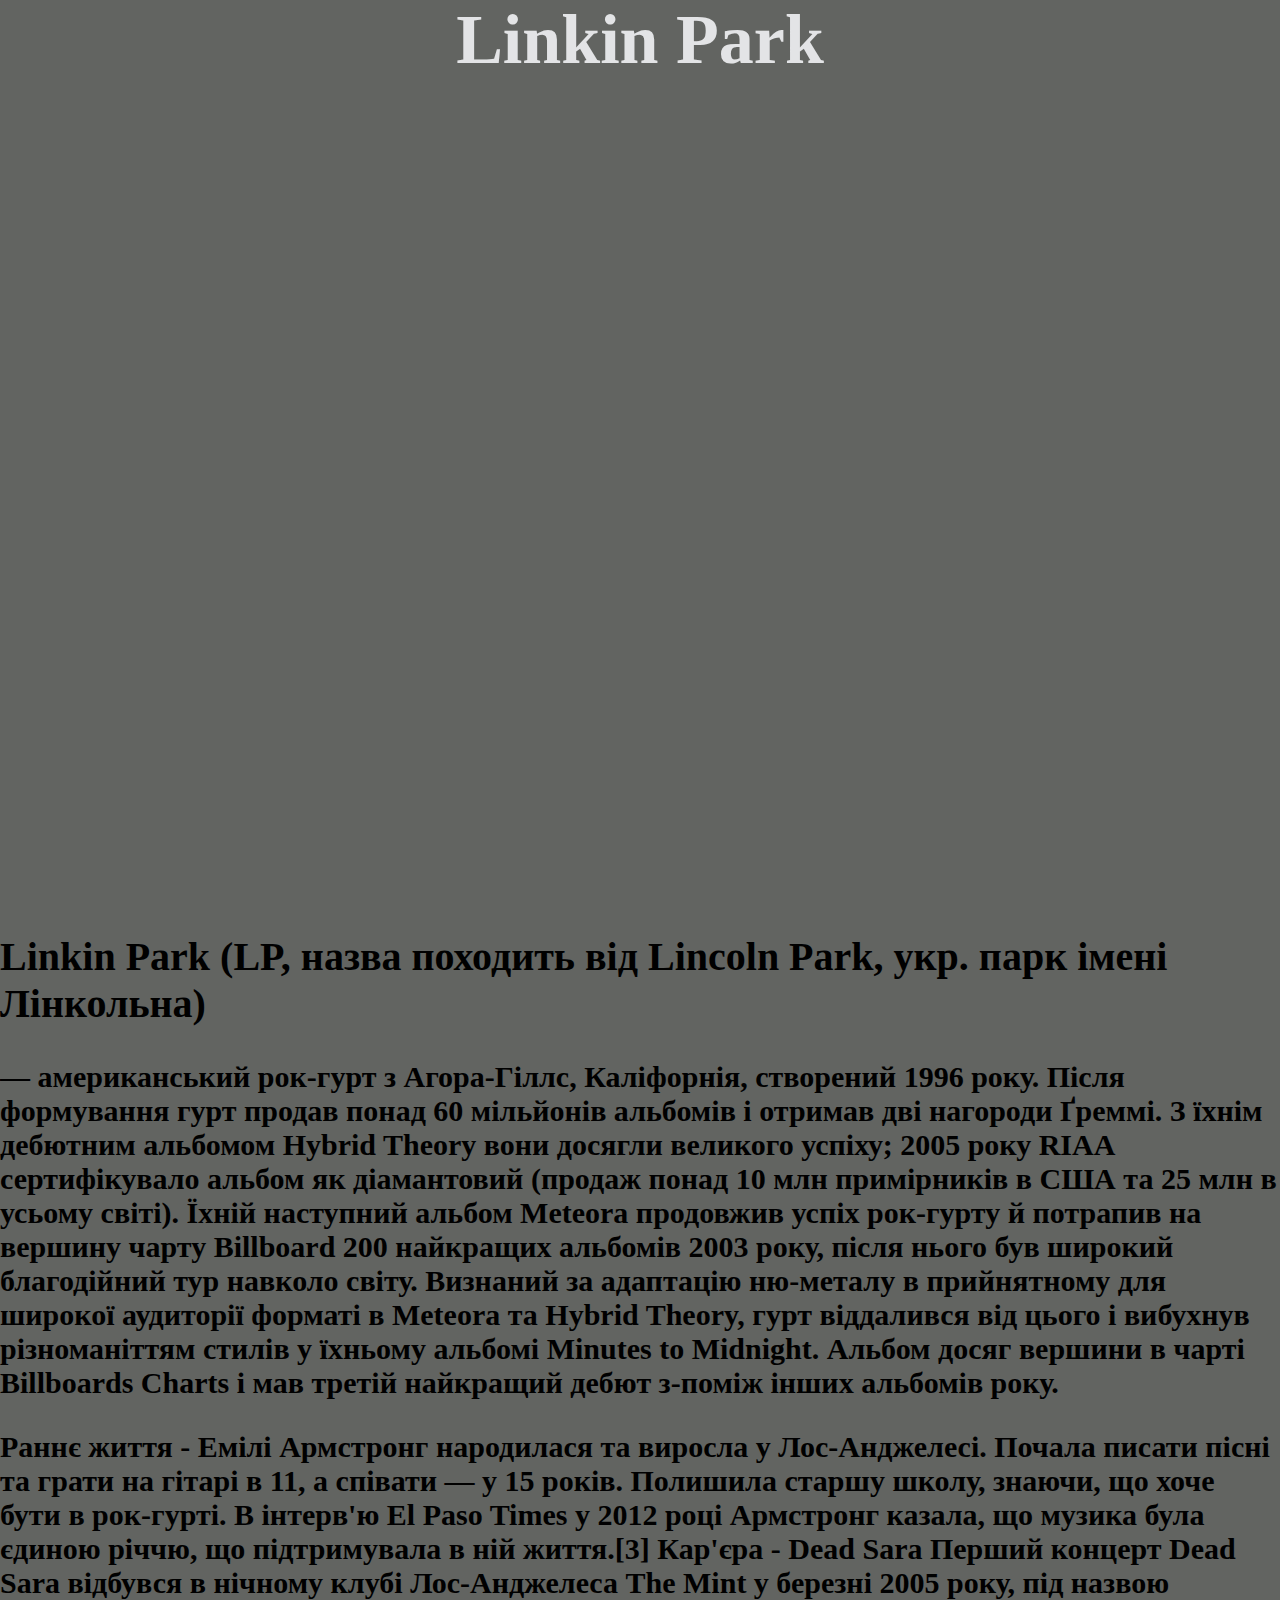
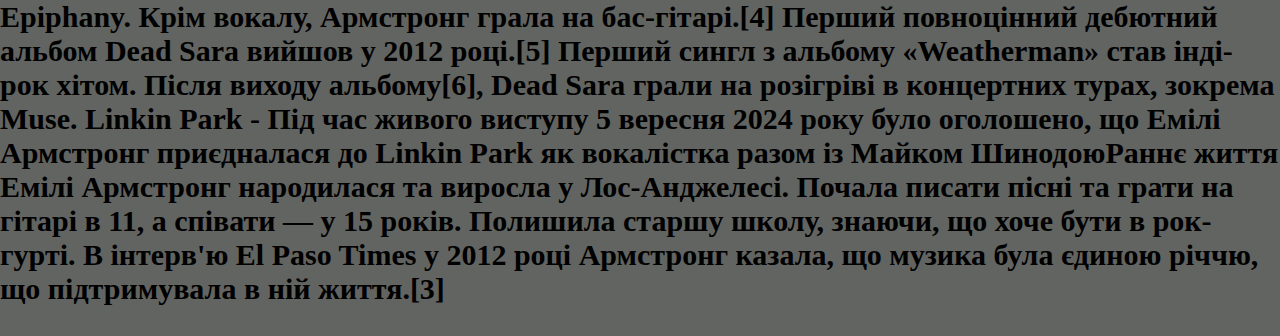
==== index.html @ 14aa0cb0 "Add files via upload" ====
<html>
    <head>
        <link href="vadimeshkere.css" rel="stylesheet">
        
    </head>
<body>   

<header>
   <div class="image">
   <h1>Linkin Park</h1>     
</div> 
</header>

<main>


<h2>Linkin Park (LP, назва походить від Lincoln Park, укр. парк імені Лінкольна)</h2>

<h3> — американський рок-гурт 
    з Агора-Гіллс, Каліфорнія, створений 1996 року. Після формування гурт продав понад 60 мільйонів альбомів і отримав дві нагороди Ґреммі. З їхнім дебютним альбомом Hybrid Theory вони досягли великого успіху; 2005 року RIAA сертифікувало альбом як діамантовий (продаж понад 10 млн примірників в США та 25 млн в усьому світі). Їхній наступний альбом Meteora продовжив успіх рок-гурту й потрапив на вершину чарту Billboard 200 найкращих альбомів 2003 року, після нього був широкий благодійний тур навколо світу.

    Визнаний за адаптацію ню-металу в прийнятному для широкої аудиторії форматі в Meteora та Hybrid Theory, гурт віддалився від цього і вибухнув різноманіттям стилів у їхньому альбомі Minutes to Midnight. Альбом досяг вершини в чарті Billboards Charts і мав третій найкращий дебют з-поміж інших альбомів року. </h3>
<h3>Раннє життя -

    
    Емілі Армстронг народилася та виросла у Лос-Анджелесі. Почала писати пісні та грати на гітарі в 11, а співати — у 15 років. Полишила старшу школу, знаючи, що хоче бути в рок-гурті. В інтерв'ю El Paso Times у 2012 році Армстронг казала, що музика була єдиною річчю, що підтримувала в ній життя.[3]
    

    Кар'єра -
    Dead Sara
    Перший концерт Dead Sara відбувся в нічному клубі Лос-Анджелеса The Mint у березні 2005 року, під назвою Epiphany. Крім вокалу, Армстронг грала на бас-гітарі.[4] Перший повноцінний дебютний альбом Dead Sara вийшов у 2012 році.[5] Перший сингл з альбому «Weatherman» став інді-рок хітом. Після виходу альбому[6], Dead Sara грали на розігріві в концертних турах, зокрема Muse.
    

    Linkin Park -
    Під час живого виступу 5 вересня 2024 року було оголошено, що Емілі Армстронг приєдналася до Linkin Park як вокалістка разом із Майком ШинодоюРаннє життя
    Емілі Армстронг народилася та виросла у Лос-Анджелесі. Почала писати пісні та грати на гітарі в 11, а співати — у 15 років. Полишила старшу школу, знаючи, що хоче бути в рок-гурті. В інтерв'ю El Paso Times у 2012 році Армстронг казала, що музика була єдиною річчю, що підтримувала в ній життя.[3]</h3>
    
    
</body>
</html>
---- vadimeshkere.css ----
h1{
	color:#e3e4e6;
	text-align:center;
    font-size: 70px;

}


body{
    background:#626461;
    margin: 0;
    
}
header{
    
    width: 100%;
    background: url("https://i.pinimg.com/736x/89/0d/c6/890dc6e1d4ed24e91c7d2f33f1aec6e8.jpg");
    background-repeat:no-repeat;
    margin: 0;
    height:100vh;
    background-size: cover;
    background-repeat: no-repeat;
   
    
}
main{    
    background:#626461;
    margin: 0;
}
.image{
    
    max-width: 100%;
    height: 200%;
}

h2 {
    font-size: 40px;
}

h3{
    font-size:30px;
}
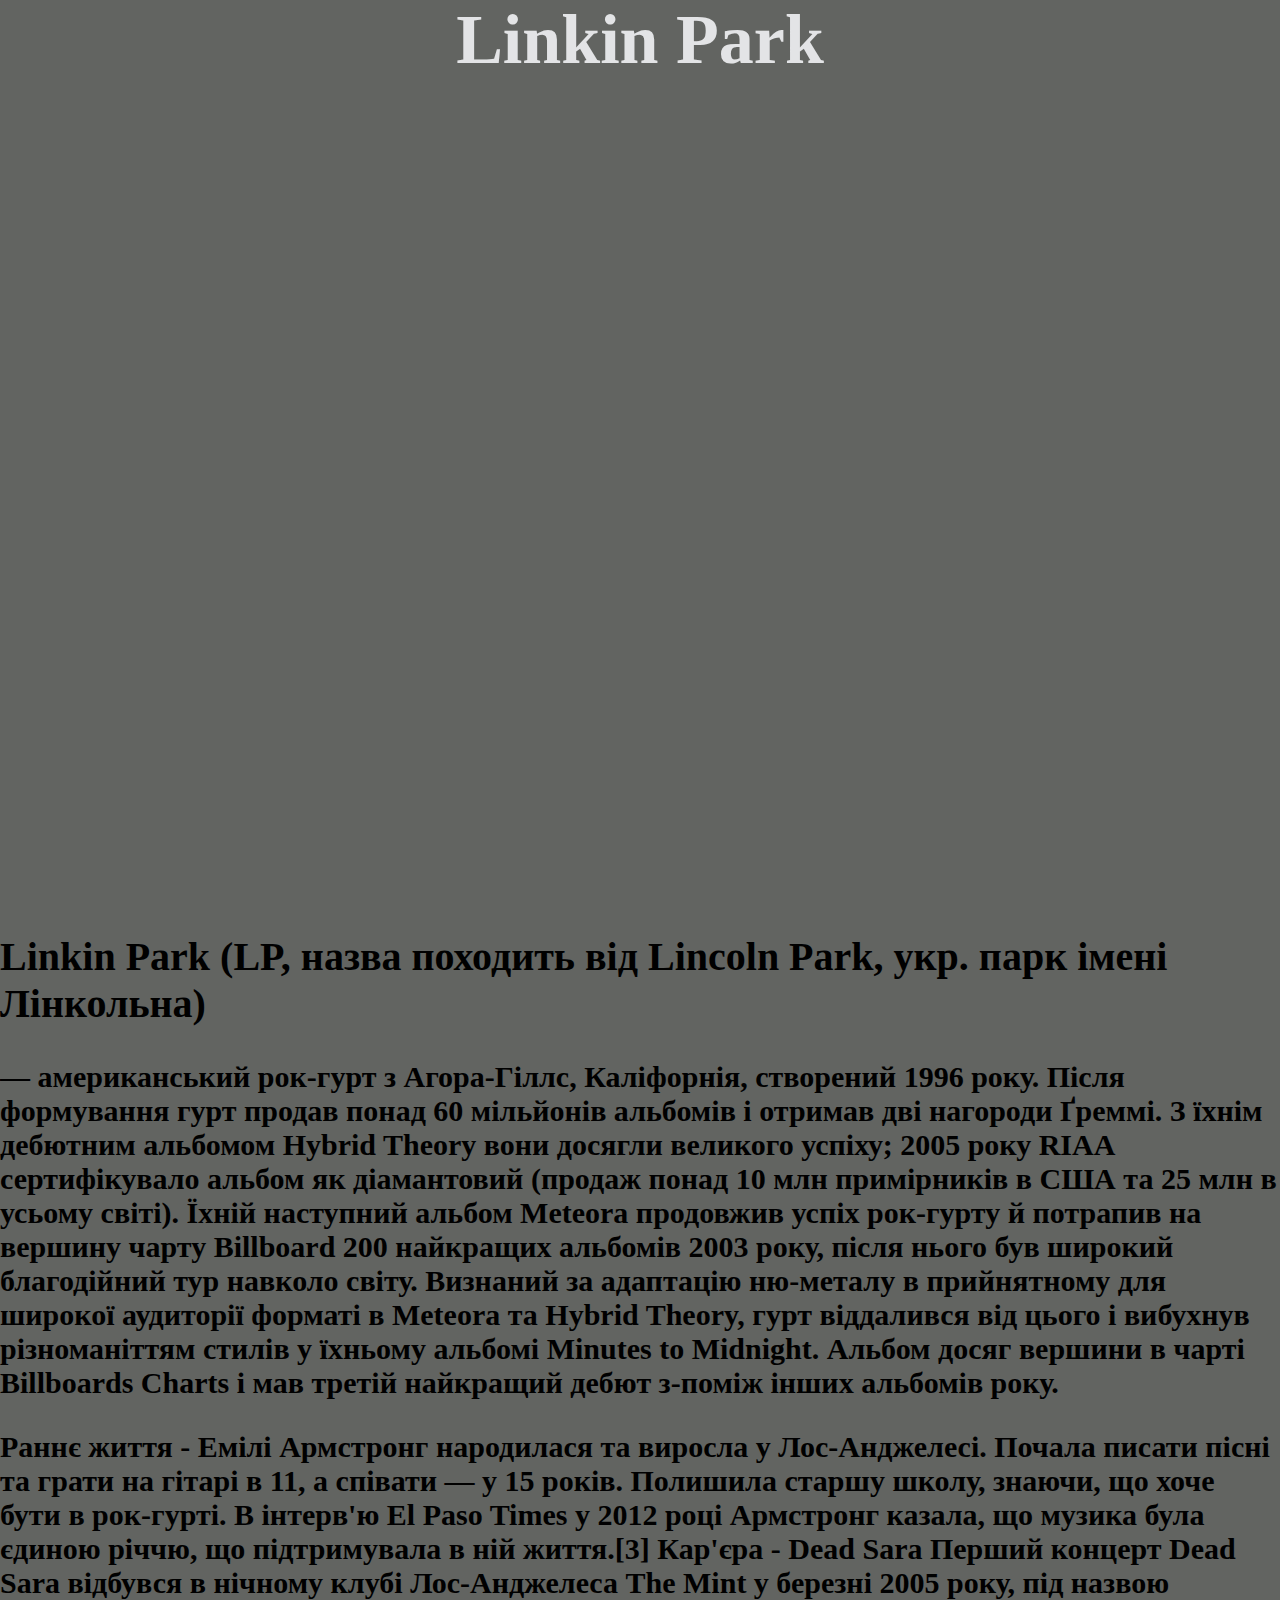
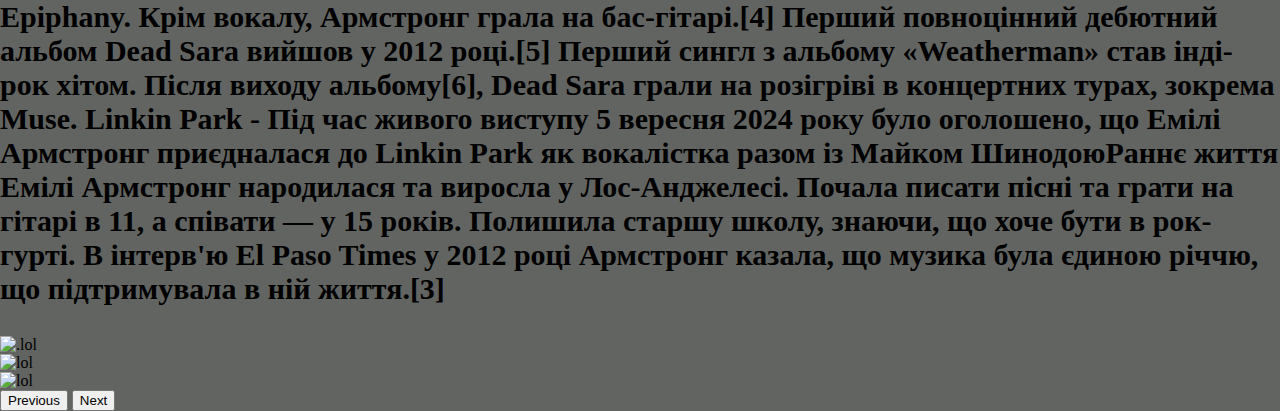
==== commit c2af71f1: "Add files via upload" ====
--- a/index.html
+++ b/index.html
@@ -1,40 +1,56 @@
+
 <html>
-    <head>
-        <link href="vadimeshkere.css" rel="stylesheet">
-        
-    </head>
+
+<head>
+<link href="vadimeshkere.css" rel="stylesheet">
+
+</head>
 <body>   
-
 <header>
-   <div class="image">
-   <h1>Linkin Park</h1>     
+<div class="image">
+<h1>Linkin Park</h1>     
 </div> 
 </header>
+<main>
+<h2>Linkin Park (LP, назва походить від Lincoln Park, укр. парк імені Лінкольна)</h2>
+<h3> — американський рок-гурт 
+з Агора-Гіллс, Каліфорнія, створений 1996 року. Після формування гурт продав понад 60 мільйонів альбомів і отримав дві нагороди Ґреммі. З їхнім дебютним альбомом Hybrid Theory вони досягли великого успіху; 2005 року RIAA сертифікувало альбом як діамантовий (продаж понад 10 млн примірників в США та 25 млн в усьому світі). Їхній наступний альбом Meteora продовжив успіх рок-гурту й потрапив на вершину чарту Billboard 200 найкращих альбомів 2003 року, після нього був широкий благодійний тур навколо світу.
+Визнаний за адаптацію ню-металу в прийнятному для широкої аудиторії форматі в Meteora та Hybrid Theory, гурт віддалився від цього і вибухнув різноманіттям стилів у їхньому альбомі Minutes to Midnight. Альбом досяг вершини в чарті Billboards Charts і мав третій найкращий дебют з-поміж інших альбомів року. </h3>
+<h3>Раннє життя -
 
-<main>
+Емілі Армстронг народилася та виросла у Лос-Анджелесі. Почала писати пісні та грати на гітарі в 11, а співати — у 15 років. Полишила старшу школу, знаючи, що хоче бути в рок-гурті. В інтерв'ю El Paso Times у 2012 році Армстронг казала, що музика була єдиною річчю, що підтримувала в ній життя.[3]
 
 
-<h2>Linkin Park (LP, назва походить від Lincoln Park, укр. парк імені Лінкольна)</h2>
 
-<h3> — американський рок-гурт 
-    з Агора-Гіллс, Каліфорнія, створений 1996 року. Після формування гурт продав понад 60 мільйонів альбомів і отримав дві нагороди Ґреммі. З їхнім дебютним альбомом Hybrid Theory вони досягли великого успіху; 2005 року RIAA сертифікувало альбом як діамантовий (продаж понад 10 млн примірників в США та 25 млн в усьому світі). Їхній наступний альбом Meteora продовжив успіх рок-гурту й потрапив на вершину чарту Billboard 200 найкращих альбомів 2003 року, після нього був широкий благодійний тур навколо світу.
+Кар'єра -
+Dead Sara
+Перший концерт Dead Sara відбувся в нічному клубі Лос-Анджелеса The Mint у березні 2005 року, під назвою Epiphany. Крім вокалу, Армстронг грала на бас-гітарі.[4] Перший повноцінний дебютний альбом Dead Sara вийшов у 2012 році.[5] Перший сингл з альбому «Weatherman» став інді-рок хітом. Після виходу альбому[6], Dead Sara грали на розігріві в концертних турах, зокрема Muse.
 
-    Визнаний за адаптацію ню-металу в прийнятному для широкої аудиторії форматі в Meteora та Hybrid Theory, гурт віддалився від цього і вибухнув різноманіттям стилів у їхньому альбомі Minutes to Midnight. Альбом досяг вершини в чарті Billboards Charts і мав третій найкращий дебют з-поміж інших альбомів року. </h3>
-<h3>Раннє життя -
+Linkin Park -
+Під час живого виступу 5 вересня 2024 року було оголошено, що Емілі Армстронг приєдналася до Linkin Park як вокалістка разом із Майком ШинодоюРаннє життя
+Емілі Армстронг народилася та виросла у Лос-Анджелесі. Почала писати пісні та грати на гітарі в 11, а співати — у 15 років. Полишила старшу школу, знаючи, що хоче бути в рок-гурті. В інтерв'ю El Paso Times у 2012 році Армстронг казала, що музика була єдиною річчю, що підтримувала в ній життя.[3]</h3>
 
-    
-    Емілі Армстронг народилася та виросла у Лос-Анджелесі. Почала писати пісні та грати на гітарі в 11, а співати — у 15 років. Полишила старшу школу, знаючи, що хоче бути в рок-гурті. В інтерв'ю El Paso Times у 2012 році Армстронг казала, що музика була єдиною річчю, що підтримувала в ній життя.[3]
-    
+<div id="carouselExample" class="carousel slide">
+    <div class="carousel-inner">
+      <div class="carousel-item active">
+        <img src="https://i.pinimg.com/736x/b6/b1/74/b6b174a4f8ae808cb3f25ff596efcccd.jpg" class="carousel-item" alt=".lol">
+      </div>
+      <div class="carousel-item">
+        <img src="https://i.pinimg.com/736x/f0/5f/12/f05f121b5a9bc6ad61e8bb576e491c31.jpg" class="carousel-item" alt="lol">
+      </div>
+      <div class="carousel-item">
+        <img src="https://i.pinimg.com/736x/09/6a/f4/096af44de953bcf37f308e7532d4abae.jpg" class="carousel-item" alt="lol">
+      </div>
+    </div>
+    <button class="carousel-control-prev" type="button" data-bs-target="#carouselExample" data-bs-slide="prev">
+      <span class="carousel-control-prev-icon" aria-hidden="true"></span>
+      <span class="visually-hidden">Previous</span>
+    </button>
+    <button class="carousel-control-next" type="button" data-bs-target="#carouselExample" data-bs-slide="next">
+      <span class="carousel-control-next-icon" aria-hidden="true"></span>
+      <span class="visually-hidden">Next</span>
+    </button>
+  </div>
 
-    Кар'єра -
-    Dead Sara
-    Перший концерт Dead Sara відбувся в нічному клубі Лос-Анджелеса The Mint у березні 2005 року, під назвою Epiphany. Крім вокалу, Армстронг грала на бас-гітарі.[4] Перший повноцінний дебютний альбом Dead Sara вийшов у 2012 році.[5] Перший сингл з альбому «Weatherman» став інді-рок хітом. Після виходу альбому[6], Dead Sara грали на розігріві в концертних турах, зокрема Muse.
-    
-
-    Linkin Park -
-    Під час живого виступу 5 вересня 2024 року було оголошено, що Емілі Армстронг приєдналася до Linkin Park як вокалістка разом із Майком ШинодоюРаннє життя
-    Емілі Армстронг народилася та виросла у Лос-Анджелесі. Почала писати пісні та грати на гітарі в 11, а співати — у 15 років. Полишила старшу школу, знаючи, що хоче бути в рок-гурті. В інтерв'ю El Paso Times у 2012 році Армстронг казала, що музика була єдиною річчю, що підтримувала в ній життя.[3]</h3>
-    
-    
 </body>
-</html>
+</html>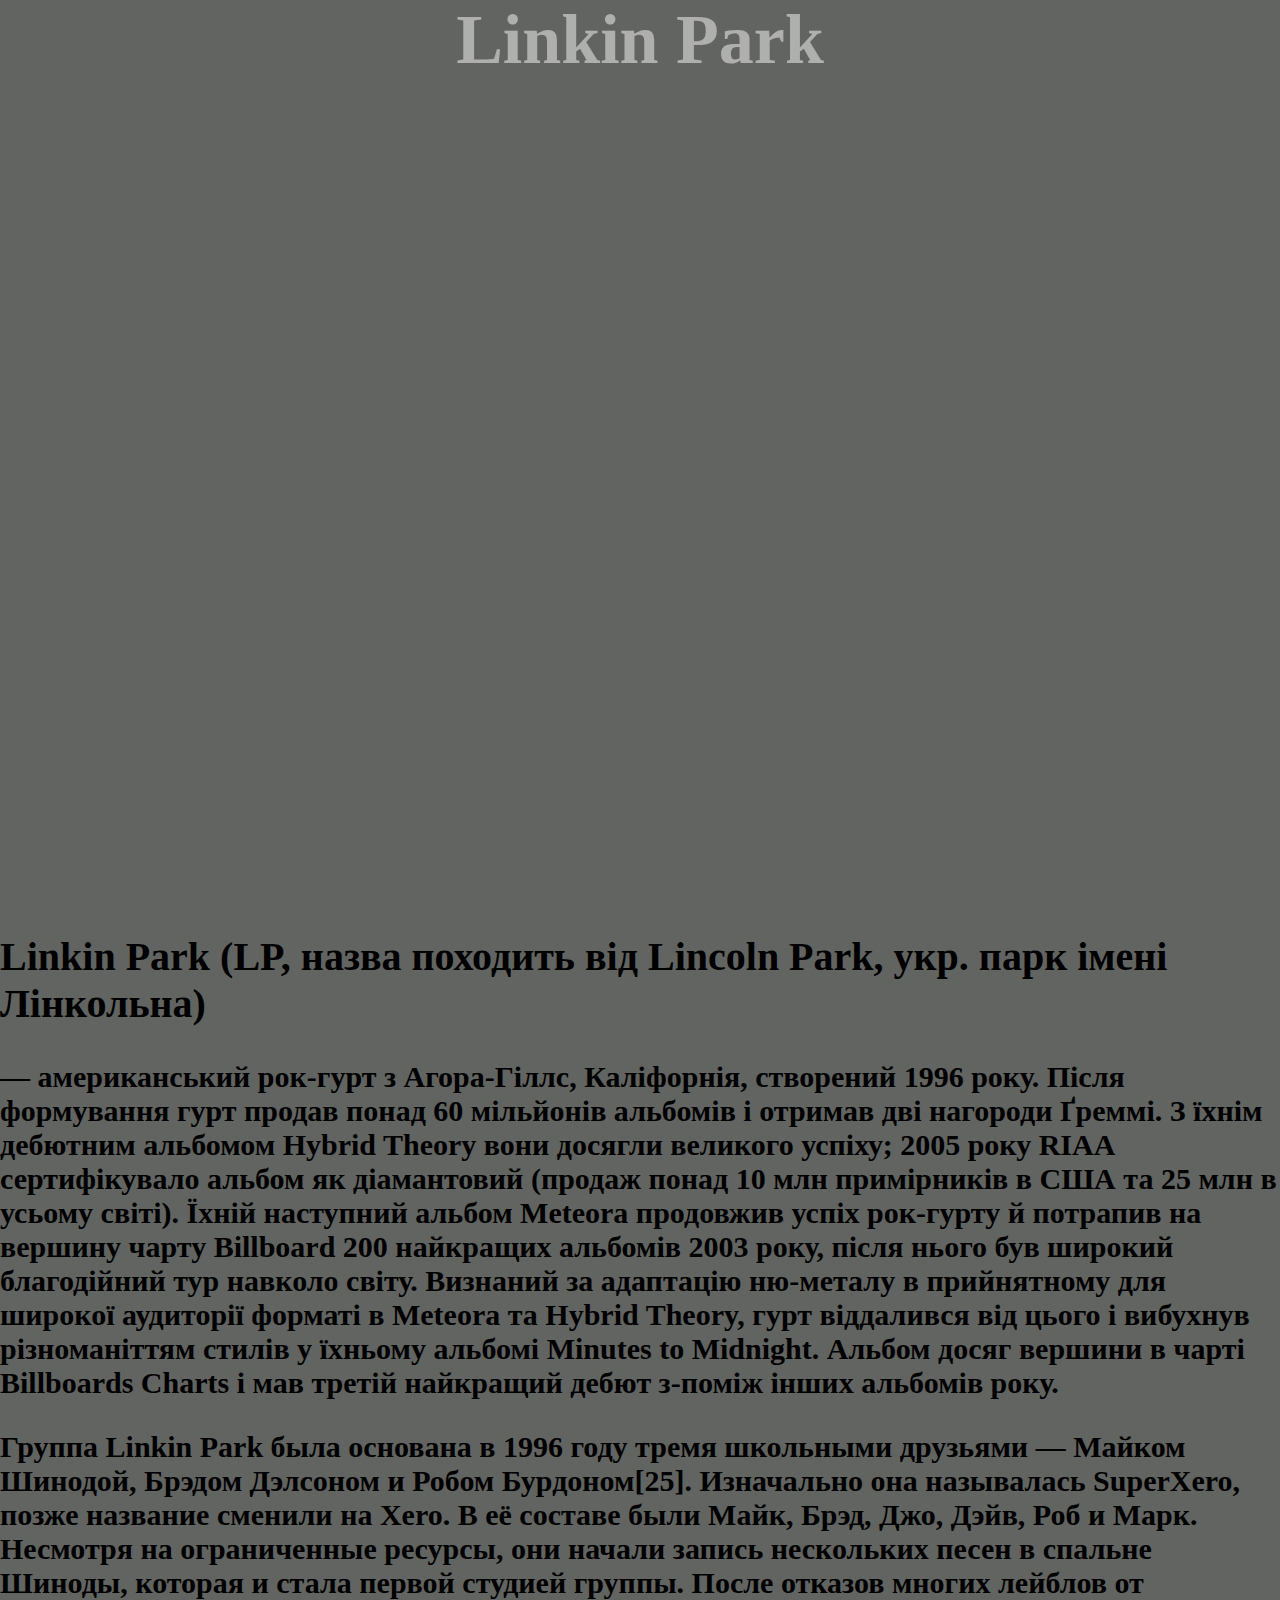
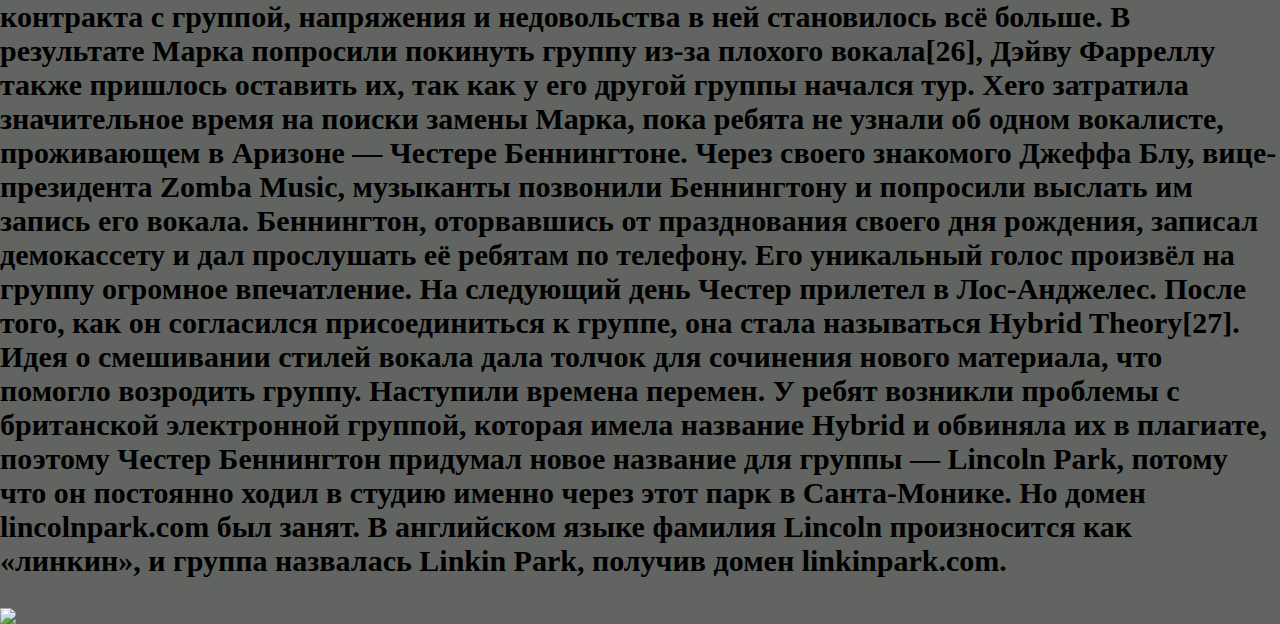
==== commit 027a97a5: "Add files via upload" ====
--- a/index.html
+++ b/index.html
@@ -1,56 +1,39 @@
+<html>
+    <head>
+        <link href="vadimeshkere.css" rel="stylesheet">
+        
+    </head>
+<body>   
 
-<html>
-
-<head>
-<link href="vadimeshkere.css" rel="stylesheet">
-
-</head>
-<body>   
 <header>
-<div class="image">
-<h1>Linkin Park</h1>     
+   <div class="image">
+   <h1>Linkin Park</h1>     
 </div> 
 </header>
+
 <main>
-<h2>Linkin Park (LP, назва походить від Lincoln Park, укр. парк імені Лінкольна)</h2>
-<h3> — американський рок-гурт 
-з Агора-Гіллс, Каліфорнія, створений 1996 року. Після формування гурт продав понад 60 мільйонів альбомів і отримав дві нагороди Ґреммі. З їхнім дебютним альбомом Hybrid Theory вони досягли великого успіху; 2005 року RIAA сертифікувало альбом як діамантовий (продаж понад 10 млн примірників в США та 25 млн в усьому світі). Їхній наступний альбом Meteora продовжив успіх рок-гурту й потрапив на вершину чарту Billboard 200 найкращих альбомів 2003 року, після нього був широкий благодійний тур навколо світу.
-Визнаний за адаптацію ню-металу в прийнятному для широкої аудиторії форматі в Meteora та Hybrid Theory, гурт віддалився від цього і вибухнув різноманіттям стилів у їхньому альбомі Minutes to Midnight. Альбом досяг вершини в чарті Billboards Charts і мав третій найкращий дебют з-поміж інших альбомів року. </h3>
-<h3>Раннє життя -
-
-Емілі Армстронг народилася та виросла у Лос-Анджелесі. Почала писати пісні та грати на гітарі в 11, а співати — у 15 років. Полишила старшу школу, знаючи, що хоче бути в рок-гурті. В інтерв'ю El Paso Times у 2012 році Армстронг казала, що музика була єдиною річчю, що підтримувала в ній життя.[3]
 
 
+<h2>Linkin Park (LP, назва походить від Lincoln Park, укр. парк імені Лінкольна)</h2>
 
-Кар'єра -
-Dead Sara
-Перший концерт Dead Sara відбувся в нічному клубі Лос-Анджелеса The Mint у березні 2005 року, під назвою Epiphany. Крім вокалу, Армстронг грала на бас-гітарі.[4] Перший повноцінний дебютний альбом Dead Sara вийшов у 2012 році.[5] Перший сингл з альбому «Weatherman» став інді-рок хітом. Після виходу альбому[6], Dead Sara грали на розігріві в концертних турах, зокрема Muse.
+<h3> — американський рок-гурт 
+    з Агора-Гіллс, Каліфорнія, створений 1996 року. Після формування гурт продав понад 60 мільйонів альбомів і отримав дві нагороди Ґреммі. З їхнім дебютним альбомом Hybrid Theory вони досягли великого успіху; 2005 року RIAA сертифікувало альбом як діамантовий (продаж понад 10 млн примірників в США та 25 млн в усьому світі). Їхній наступний альбом Meteora продовжив успіх рок-гурту й потрапив на вершину чарту Billboard 200 найкращих альбомів 2003 року, після нього був широкий благодійний тур навколо світу.
+    
+  
 
-Linkin Park -
-Під час живого виступу 5 вересня 2024 року було оголошено, що Емілі Армстронг приєдналася до Linkin Park як вокалістка разом із Майком ШинодоюРаннє життя
-Емілі Армстронг народилася та виросла у Лос-Анджелесі. Почала писати пісні та грати на гітарі в 11, а співати — у 15 років. Полишила старшу школу, знаючи, що хоче бути в рок-гурті. В інтерв'ю El Paso Times у 2012 році Армстронг казала, що музика була єдиною річчю, що підтримувала в ній життя.[3]</h3>
-
-<div id="carouselExample" class="carousel slide">
-    <div class="carousel-inner">
-      <div class="carousel-item active">
-        <img src="https://i.pinimg.com/736x/b6/b1/74/b6b174a4f8ae808cb3f25ff596efcccd.jpg" class="carousel-item" alt=".lol">
-      </div>
-      <div class="carousel-item">
-        <img src="https://i.pinimg.com/736x/f0/5f/12/f05f121b5a9bc6ad61e8bb576e491c31.jpg" class="carousel-item" alt="lol">
-      </div>
-      <div class="carousel-item">
-        <img src="https://i.pinimg.com/736x/09/6a/f4/096af44de953bcf37f308e7532d4abae.jpg" class="carousel-item" alt="lol">
-      </div>
-    </div>
-    <button class="carousel-control-prev" type="button" data-bs-target="#carouselExample" data-bs-slide="prev">
-      <span class="carousel-control-prev-icon" aria-hidden="true"></span>
-      <span class="visually-hidden">Previous</span>
-    </button>
-    <button class="carousel-control-next" type="button" data-bs-target="#carouselExample" data-bs-slide="next">
-      <span class="carousel-control-next-icon" aria-hidden="true"></span>
-      <span class="visually-hidden">Next</span>
-    </button>
-  </div>
-
+    Визнаний за адаптацію ню-металу в прийнятному для широкої аудиторії форматі в Meteora та Hybrid Theory, гурт віддалився від цього і вибухнув різноманіттям стилів у їхньому альбомі Minutes to Midnight. Альбом досяг вершини в чарті Billboards Charts і мав третій найкращий дебют з-поміж інших альбомів року. </h3>
+<h3>Группа Linkin Park была основана в 1996 году тремя школьными друзьями — Майком Шинодой, 
+    Брэдом Дэлсоном и Робом Бурдоном[25]. Изначально она называлась SuperXero, позже название 
+    сменили на Xero. В её составе были Майк, Брэд, Джо, Дэйв, Роб и Марк. Несмотря на 
+    ограниченные ресурсы, они начали запись нескольких песен в спальне Шиноды, которая и стала 
+    первой студией группы. После отказов многих лейблов от контракта с группой, напряжения и недовольства 
+    в ней становилось всё больше. В результате Марка попросили покинуть группу из-за плохого вокала[26], Дэйву 
+    Фарреллу также пришлось оставить их, так как у его другой группы начался тур. Xero затратила значительное время 
+    на поиски замены Марка, пока ребята не узнали об одном вокалисте, проживающем в Аризоне — Честере Беннингтоне. 
+    Через своего знакомого Джеффа Блу, вице-президента Zomba Music, музыканты позвонили Беннингтону и попросили 
+    выслать им запись его вокала. Беннингтон, оторвавшись от празднования своего дня рождения, записал демокассету и дал прослушать её ребятам по телефону. Его уникальный голос произвёл на группу огромное впечатление. На следующий день Честер прилетел в Лос-Анджелес. После того, как он согласился присоединиться к группе, она стала называться Hybrid Theory[27]. Идея о смешивании стилей вокала дала толчок для сочинения нового материала, что помогло возродить группу. Наступили времена перемен. У ребят возникли проблемы с британской электронной группой, которая имела название Hybrid и обвиняла их в плагиате, поэтому Честер Беннингтон придумал новое название для группы — Lincoln Park, потому что он постоянно ходил в студию именно через этот парк в Санта-Монике. Но домен lincolnpark.com был занят. В английском языке 
+    фамилия Lincoln произносится как «линкин», и группа назвалась Linkin Park, получив домен linkinpark.com.</h3>
+    
+<img src="Linkin Park (1).jpg">
 </body>
-</html>+</html>
--- a/vadimeshkere.css
+++ b/vadimeshkere.css
@@ -1,11 +1,8 @@
 h1{
-	color:#e3e4e6;
+	color:#fcfcfc80;
 	text-align:center;
     font-size: 70px;
-
 }
-
-
 body{
     background:#626461;
     margin: 0;
@@ -32,11 +29,39 @@
     max-width: 100%;
     height: 200%;
 }
-
 h2 {
     font-size: 40px;
 }
-
 h3{
     font-size:30px;
+}
+
+.carousel-item{
+carousel-control-color:             white;
+carousel-control-width  :             15%;
+carousel-control-opacity :           .5;
+carousel-control-hover-opacity:     .9;
+carousel-control-transition:        opacity .15s ease;
+
+carousel-indicator-width:           30px;
+carousel-indicator-height:          3px;
+carousel-indicator-hit-area-height: 10px;
+carousel-indicator-spacer:          3px;
+carousel-indicator-opacity:         .5;
+carousel-indicator-active-bg:       white;
+carousel-indicator-active-opacity:  1;
+carousel-indicator-transition:      opacity .6s ease;
+
+carousel-caption-width:             70%;
+carousel-caption-color:             white;
+carousel-caption-padding-y:         1.25rem;
+carousel-caption-spacer:            1.25rem;
+
+carousel-control-icon-width:        2rem;
+
+carousel-control-prev-icon-bg:      url("https://i.pinimg.com/736x/b6/b1/74/b6b174a4f8ae808cb3f25ff596efcccd.jpg");
+carousel-control-next-icon-bg:      url("https://i.pinimg.com/736x/f0/5f/12/f05f121b5a9bc6ad61e8bb576e491c31.jpg");
+
+carousel-transition-duration:       .6s;
+carousel-transition:                transform carousel-transition-duration ease-in-out; /* Define transform transition first if using multiple transitions (e.g., `transform 2s ease, opacity .5s ease-out`)*/
 }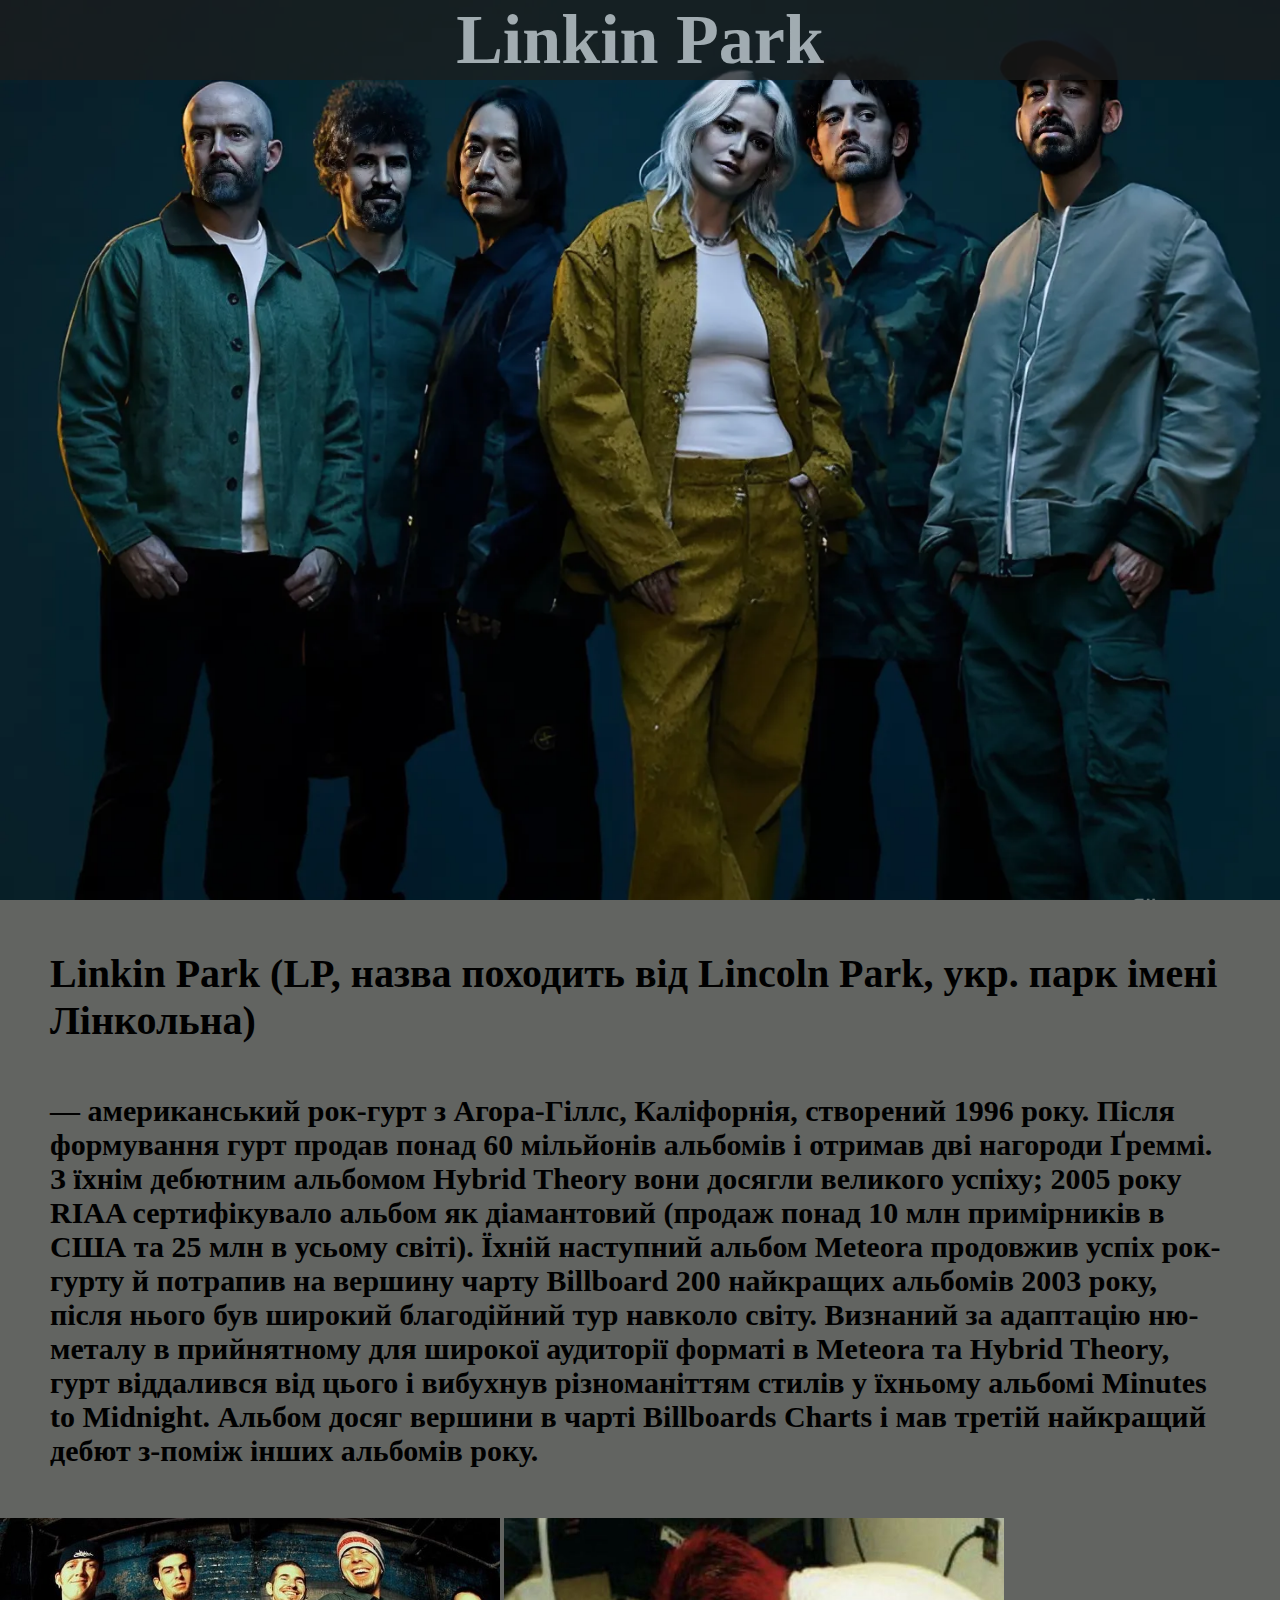
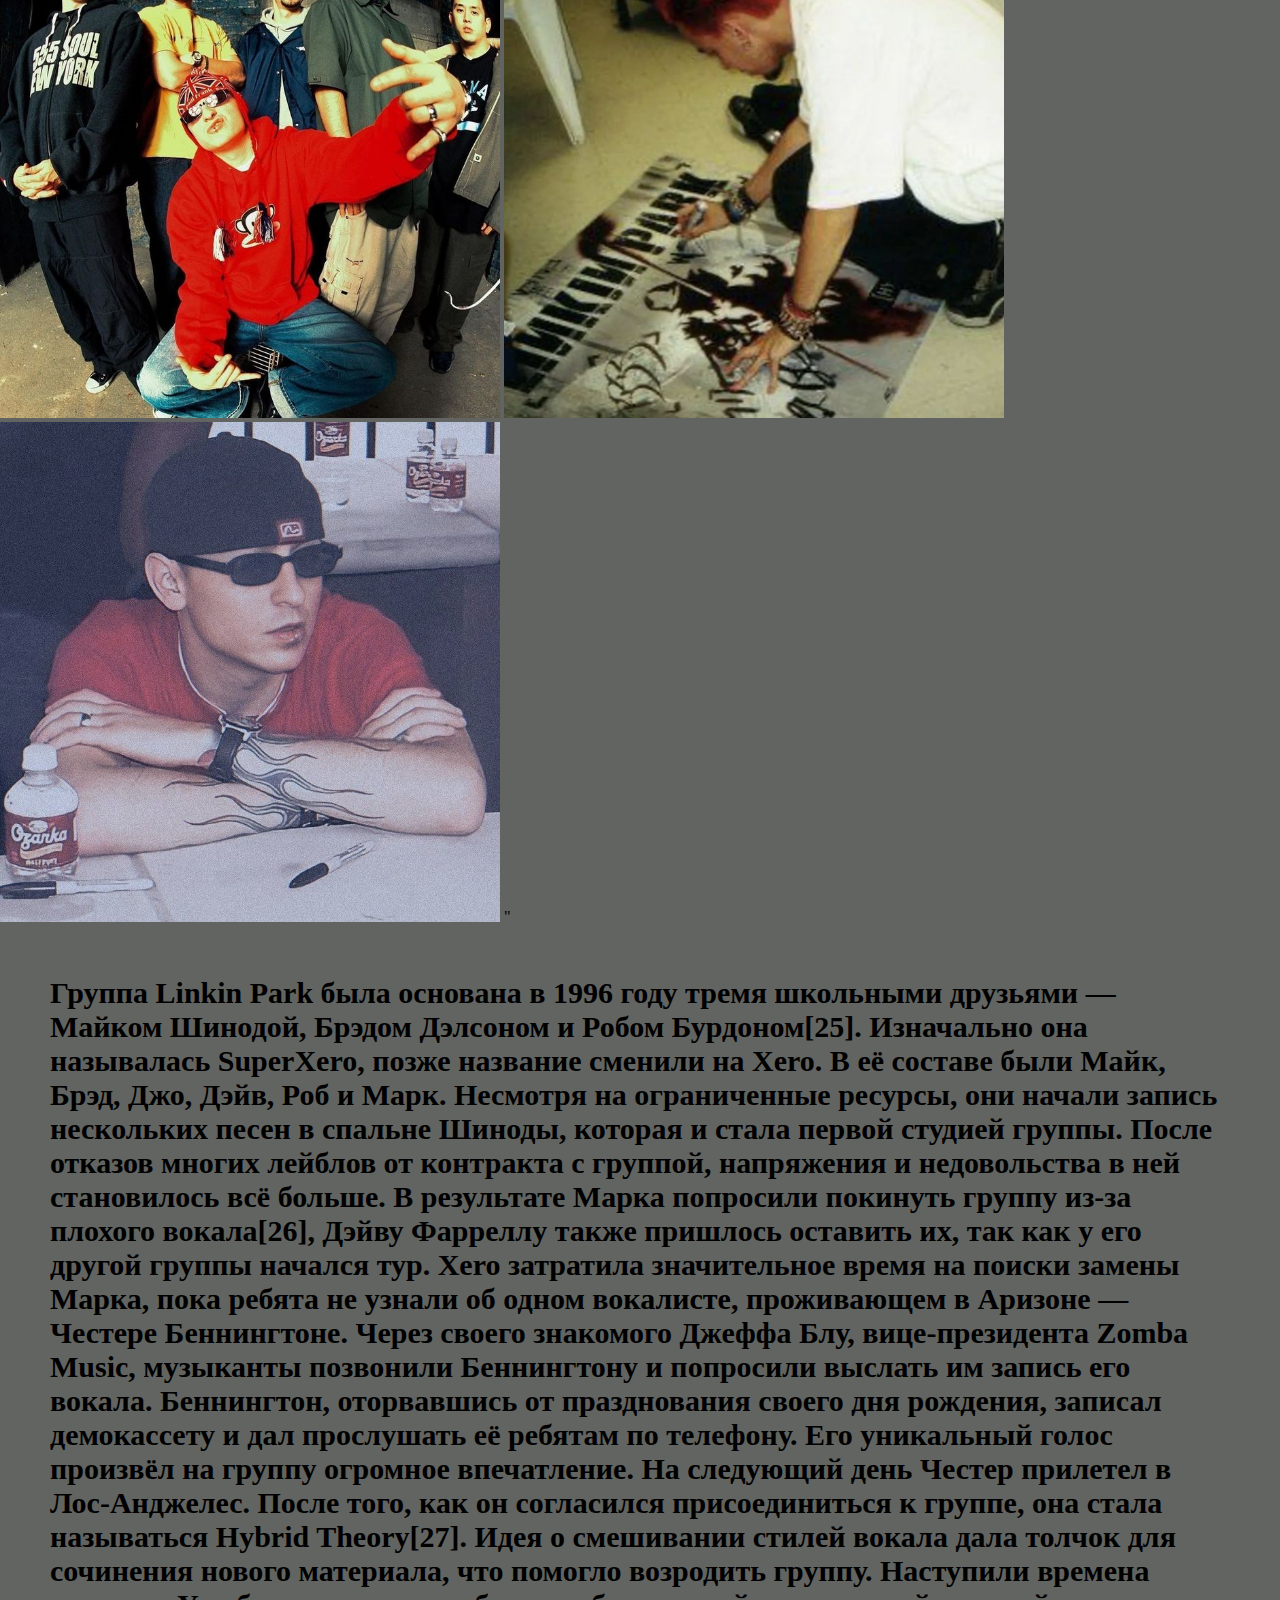
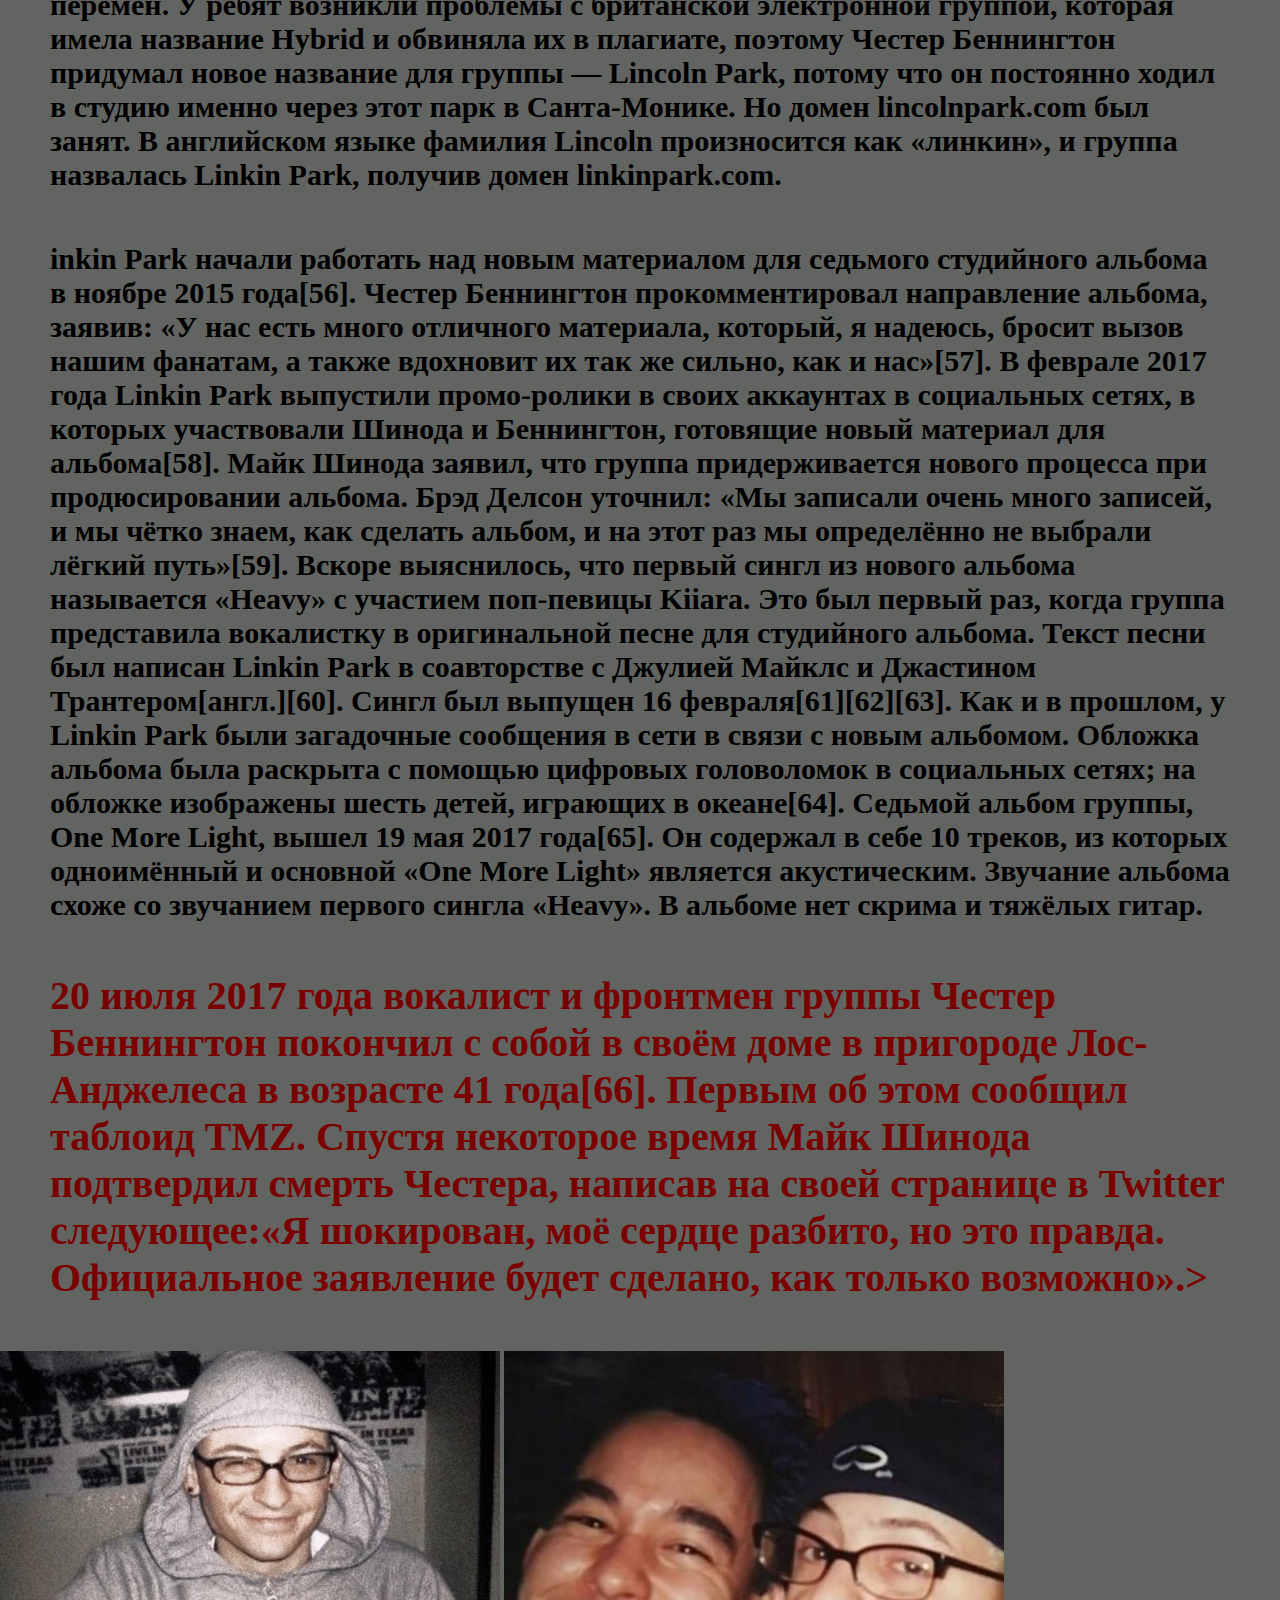
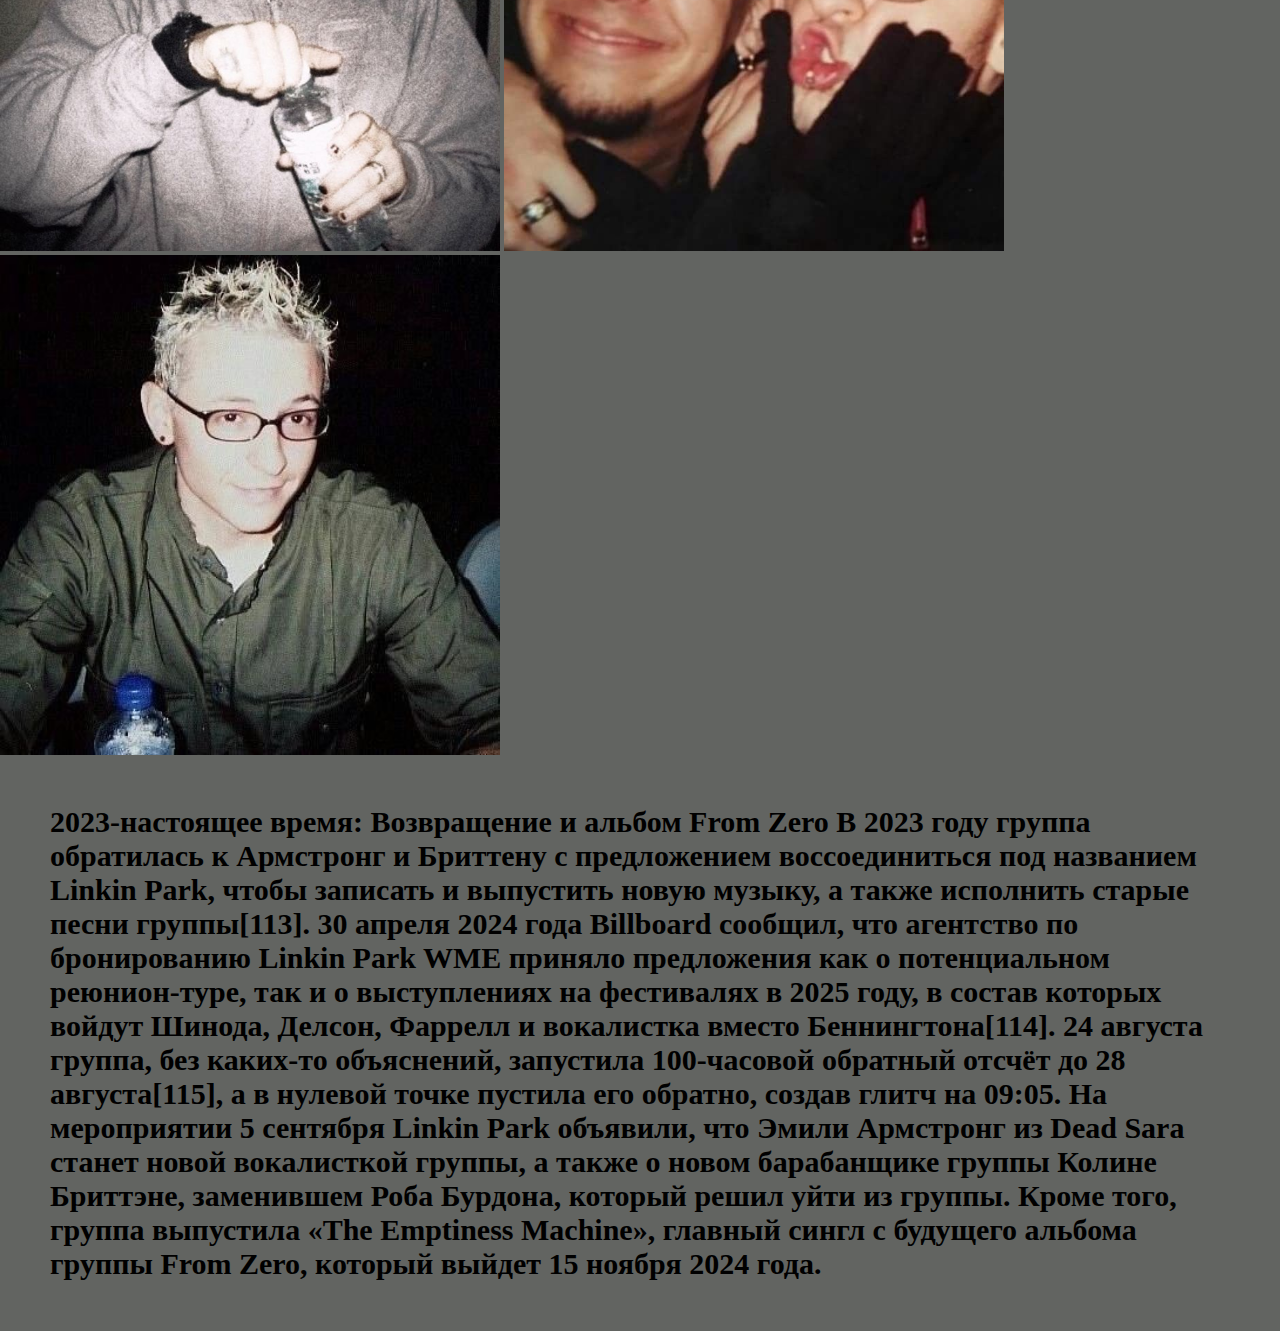
==== commit de7f8c7f: "Add files via upload" ====
--- a/index.html
+++ b/index.html
@@ -12,17 +12,22 @@
 </header>
 
 <main>
+    
+</head>
+<body>
+  
 
 
-<h2>Linkin Park (LP, назва походить від Lincoln Park, укр. парк імені Лінкольна)</h2>
+<h2> Linkin Park (LP, назва походить від Lincoln Park, укр. парк імені Лінкольна)</h2>
 
 <h3> — американський рок-гурт 
     з Агора-Гіллс, Каліфорнія, створений 1996 року. Після формування гурт продав понад 60 мільйонів альбомів і отримав дві нагороди Ґреммі. З їхнім дебютним альбомом Hybrid Theory вони досягли великого успіху; 2005 року RIAA сертифікувало альбом як діамантовий (продаж понад 10 млн примірників в США та 25 млн в усьому світі). Їхній наступний альбом Meteora продовжив успіх рок-гурту й потрапив на вершину чарту Billboard 200 найкращих альбомів 2003 року, після нього був широкий благодійний тур навколо світу.
-    
-  
-
     Визнаний за адаптацію ню-металу в прийнятному для широкої аудиторії форматі в Meteora та Hybrid Theory, гурт віддалився від цього і вибухнув різноманіттям стилів у їхньому альбомі Minutes to Midnight. Альбом досяг вершини в чарті Billboards Charts і мав третій найкращий дебют з-поміж інших альбомів року. </h3>
-<h3>Группа Linkin Park была основана в 1996 году тремя школьными друзьями — Майком Шинодой, 
+    <img src="Linkin Park (1).jpg">
+    <img src="Без названия (7777).jpg">
+    <img src="chester bennington.jpg">
+  "
+    <h3>Группа Linkin Park была основана в 1996 году тремя школьными друзьями — Майком Шинодой, 
     Брэдом Дэлсоном и Робом Бурдоном[25]. Изначально она называлась SuperXero, позже название 
     сменили на Xero. В её составе были Майк, Брэд, Джо, Дэйв, Роб и Марк. Несмотря на 
     ограниченные ресурсы, они начали запись нескольких песен в спальне Шиноды, которая и стала 
@@ -33,7 +38,20 @@
     Через своего знакомого Джеффа Блу, вице-президента Zomba Music, музыканты позвонили Беннингтону и попросили 
     выслать им запись его вокала. Беннингтон, оторвавшись от празднования своего дня рождения, записал демокассету и дал прослушать её ребятам по телефону. Его уникальный голос произвёл на группу огромное впечатление. На следующий день Честер прилетел в Лос-Анджелес. После того, как он согласился присоединиться к группе, она стала называться Hybrid Theory[27]. Идея о смешивании стилей вокала дала толчок для сочинения нового материала, что помогло возродить группу. Наступили времена перемен. У ребят возникли проблемы с британской электронной группой, которая имела название Hybrid и обвиняла их в плагиате, поэтому Честер Беннингтон придумал новое название для группы — Lincoln Park, потому что он постоянно ходил в студию именно через этот парк в Санта-Монике. Но домен lincolnpark.com был занят. В английском языке 
     фамилия Lincoln произносится как «линкин», и группа назвалась Linkin Park, получив домен linkinpark.com.</h3>
-    
-<img src="Linkin Park (1).jpg">
+
+    <h3> inkin Park начали работать над новым материалом для седьмого студийного альбома в ноябре 2015 года[56]. Честер Беннингтон прокомментировал направление альбома, заявив: «У нас есть много отличного материала, который, я надеюсь, бросит вызов нашим фанатам, а также вдохновит их так же сильно, как и нас»[57]. В феврале 2017 года Linkin Park выпустили промо-ролики в своих аккаунтах в социальных сетях, в которых участвовали Шинода и Беннингтон, готовящие новый материал для альбома[58]. Майк Шинода заявил, что группа придерживается нового процесса при продюсировании альбома. Брэд Делсон уточнил: «Мы записали очень много записей, и мы чётко знаем, как сделать альбом, и на этот раз мы определённо не выбрали лёгкий путь»[59].
+
+      Вскоре выяснилось, что первый сингл из нового альбома называется «Heavy» с участием поп-певицы Kiiara. Это был первый раз, когда группа представила вокалистку в оригинальной песне для студийного альбома. Текст песни был написан Linkin Park в соавторстве с Джулией Майклс и Джастином Трантером[англ.][60]. Сингл был выпущен 16 февраля[61][62][63]. Как и в прошлом, у Linkin Park были загадочные сообщения в сети в связи с новым альбомом. Обложка альбома была раскрыта с помощью цифровых головоломок в социальных сетях; на обложке изображены шесть детей, играющих в океане[64]. Седьмой альбом группы, One More Light, вышел 19 мая 2017 года[65]. Он содержал в себе 10 треков, из которых одноимённый и основной «One More Light» является акустическим. Звучание альбома схоже со звучанием первого сингла «Heavy». В альбоме нет скрима и тяжёлых гитар.</h3>
+      
+      <h2 id="lollll"> 20 июля 2017 года вокалист и фронтмен группы Честер Беннингтон покончил с собой в своём доме в пригороде Лос-Анджелеса в возрасте 41 года[66]. Первым об этом сообщил таблоид TMZ. Спустя некоторое время Майк Шинода подтвердил смерть Честера, написав на своей странице в Twitter следующее:«Я шокирован, моё сердце разбито, но это правда. Официальное заявление будет сделано, как только возможно».></h2>
+    <img src="chazy.jpg"/>
+    <img src="lolkekus.jpg"/>
+    <img src="Без названия (6).jpg"/>
+
+    <h3>2023-настоящее время: Возвращение и альбом From Zero
+      В 2023 году группа обратилась к Армстронг и Бриттену с предложением воссоединиться под названием Linkin Park, чтобы записать и выпустить новую музыку, а также исполнить старые песни группы[113].
+      
+      30 апреля 2024 года Billboard сообщил, что агентство по бронированию Linkin Park WME приняло предложения как о потенциальном реюнион-туре, так и о выступлениях на фестивалях в 2025 году, в состав которых войдут Шинода, Делсон, Фаррелл и вокалистка вместо Беннингтона[114]. 24 августа группа, без каких-то объяснений, запустила 100-часовой обратный отсчёт до 28 августа[115], а в нулевой точке пустила его обратно, создав глитч на 09:05. На мероприятии 5 сентября Linkin Park объявили, что Эмили Армстронг из Dead Sara станет новой вокалисткой группы, а также о новом барабанщике группы Колине Бриттэне, заменившем Роба Бурдона, который решил уйти из группы. Кроме того, группа выпустила «The Emptiness Machine», главный сингл с будущего альбома группы From Zero, который выйдет 15 ноября 2024 года.</h3>
+
 </body>
 </html>
--- a/vadimeshkere.css
+++ b/vadimeshkere.css
@@ -1,17 +1,25 @@
 h1{
-	color:#fcfcfc80;
+	color:#e3e4e6;
 	text-align:center;
     font-size: 70px;
+    background-color: #1c1d1c;
+    opacity:0.7 ;
+
 }
+
+
 body{
     background:#626461;
     margin: 0;
     
+    
 }
+
+
 header{
     
     width: 100%;
-    background: url("https://i.pinimg.com/736x/89/0d/c6/890dc6e1d4ed24e91c7d2f33f1aec6e8.jpg");
+    background: url("snapedit_1736582847630.jpeg");
     background-repeat:no-repeat;
     margin: 0;
     height:100vh;
@@ -25,43 +33,51 @@
     margin: 0;
 }
 .image{
-    
     max-width: 100%;
     height: 200%;
 }
+img{
+    
+    width: 500px;
+    height: 500px;
+}
+
 h2 {
     font-size: 40px;
+    margin: 50px ;
+    
+
+     
 }
+
+
+#lollll {
+    color: #7a0000;
+}
+
 h3{
     font-size:30px;
+    margin: 50px ;
+     
+    
 }
 
-.carousel-item{
-carousel-control-color:             white;
-carousel-control-width  :             15%;
-carousel-control-opacity :           .5;
-carousel-control-hover-opacity:     .9;
-carousel-control-transition:        opacity .15s ease;
 
-carousel-indicator-width:           30px;
-carousel-indicator-height:          3px;
-carousel-indicator-hit-area-height: 10px;
-carousel-indicator-spacer:          3px;
-carousel-indicator-opacity:         .5;
-carousel-indicator-active-bg:       white;
-carousel-indicator-active-opacity:  1;
-carousel-indicator-transition:      opacity .6s ease;
+  
+  
+@media screen and (max-width : 600px) {
 
-carousel-caption-width:             70%;
-carousel-caption-color:             white;
-carousel-caption-padding-y:         1.25rem;
-carousel-caption-spacer:            1.25rem;
 
-carousel-control-icon-width:        2rem;
+}
+p {
+    text-align: justify; /
+  }
 
-carousel-control-prev-icon-bg:      url("https://i.pinimg.com/736x/b6/b1/74/b6b174a4f8ae808cb3f25ff596efcccd.jpg");
-carousel-control-next-icon-bg:      url("https://i.pinimg.com/736x/f0/5f/12/f05f121b5a9bc6ad61e8bb576e491c31.jpg");
 
-carousel-transition-duration:       .6s;
-carousel-transition:                transform carousel-transition-duration ease-in-out; /* Define transform transition first if using multiple transitions (e.g., `transform 2s ease, opacity .5s ease-out`)*/
-}+
+    
+
+
+
+
+
